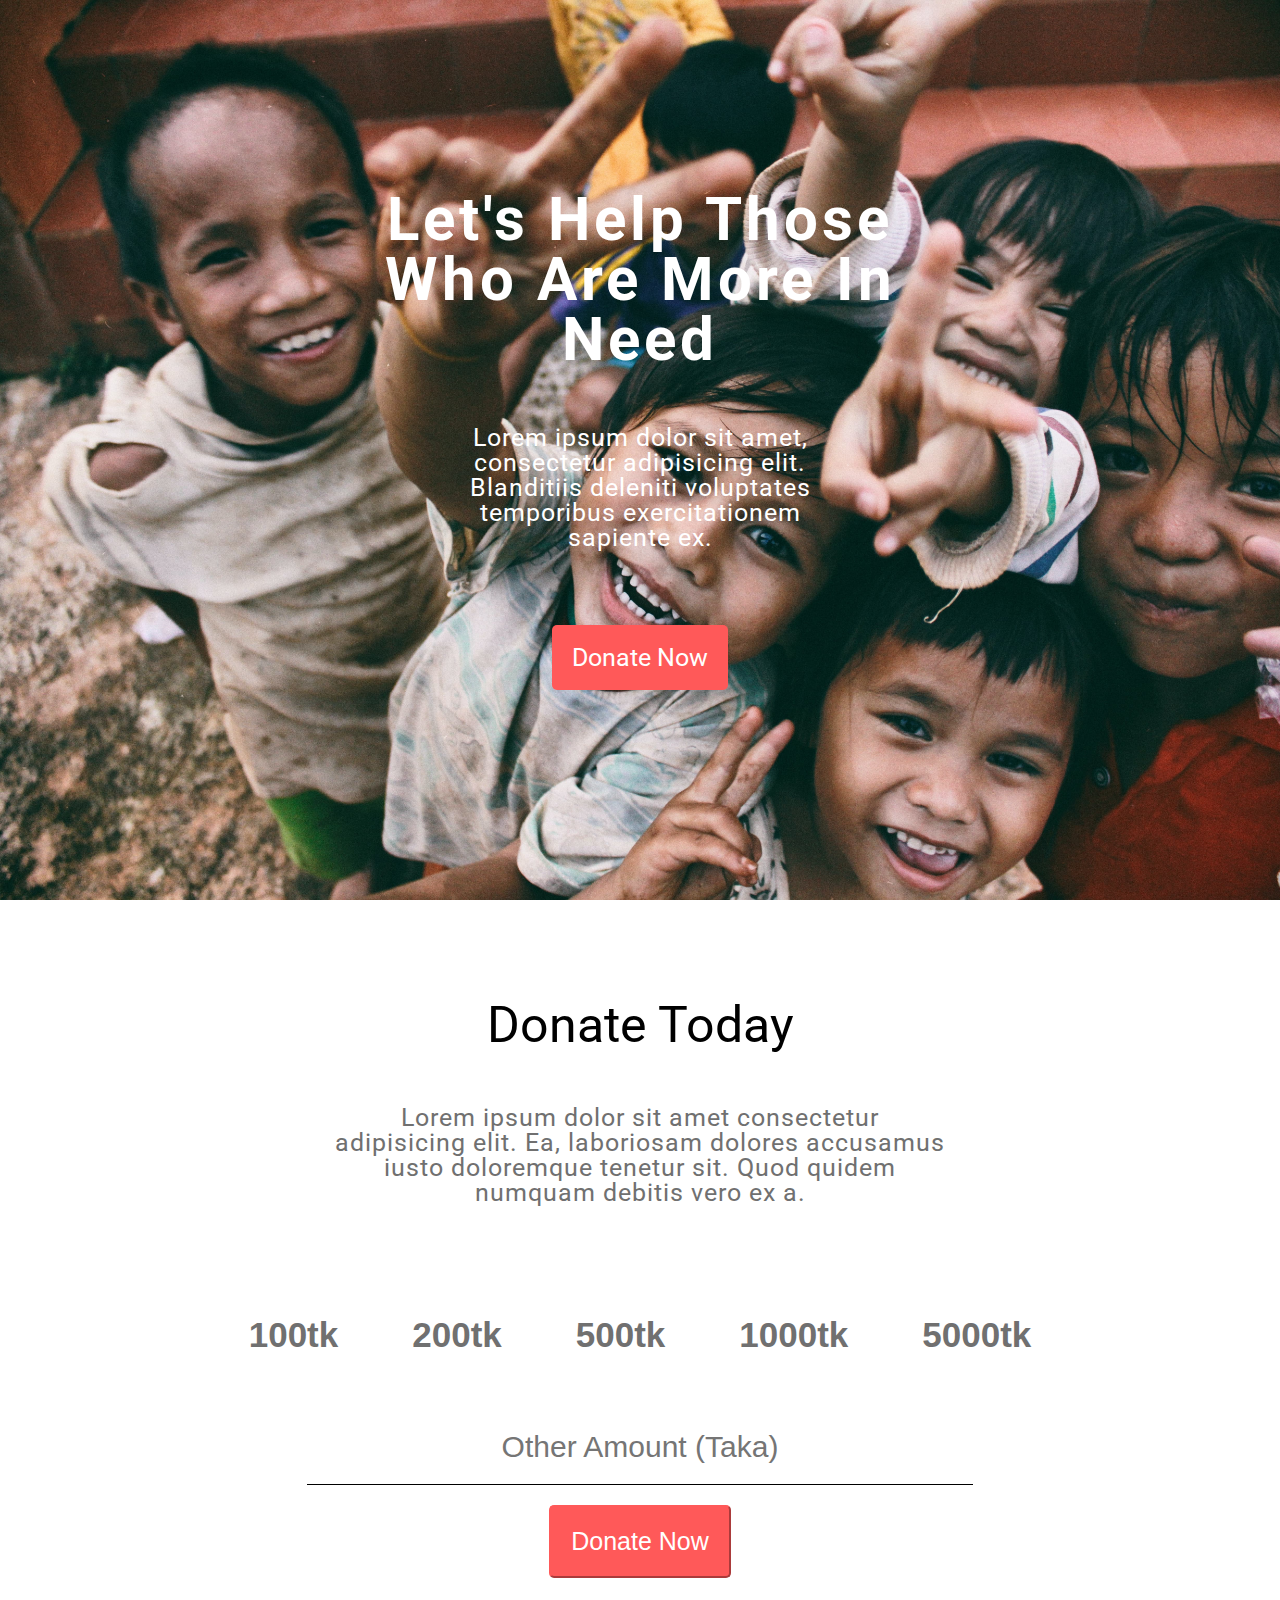
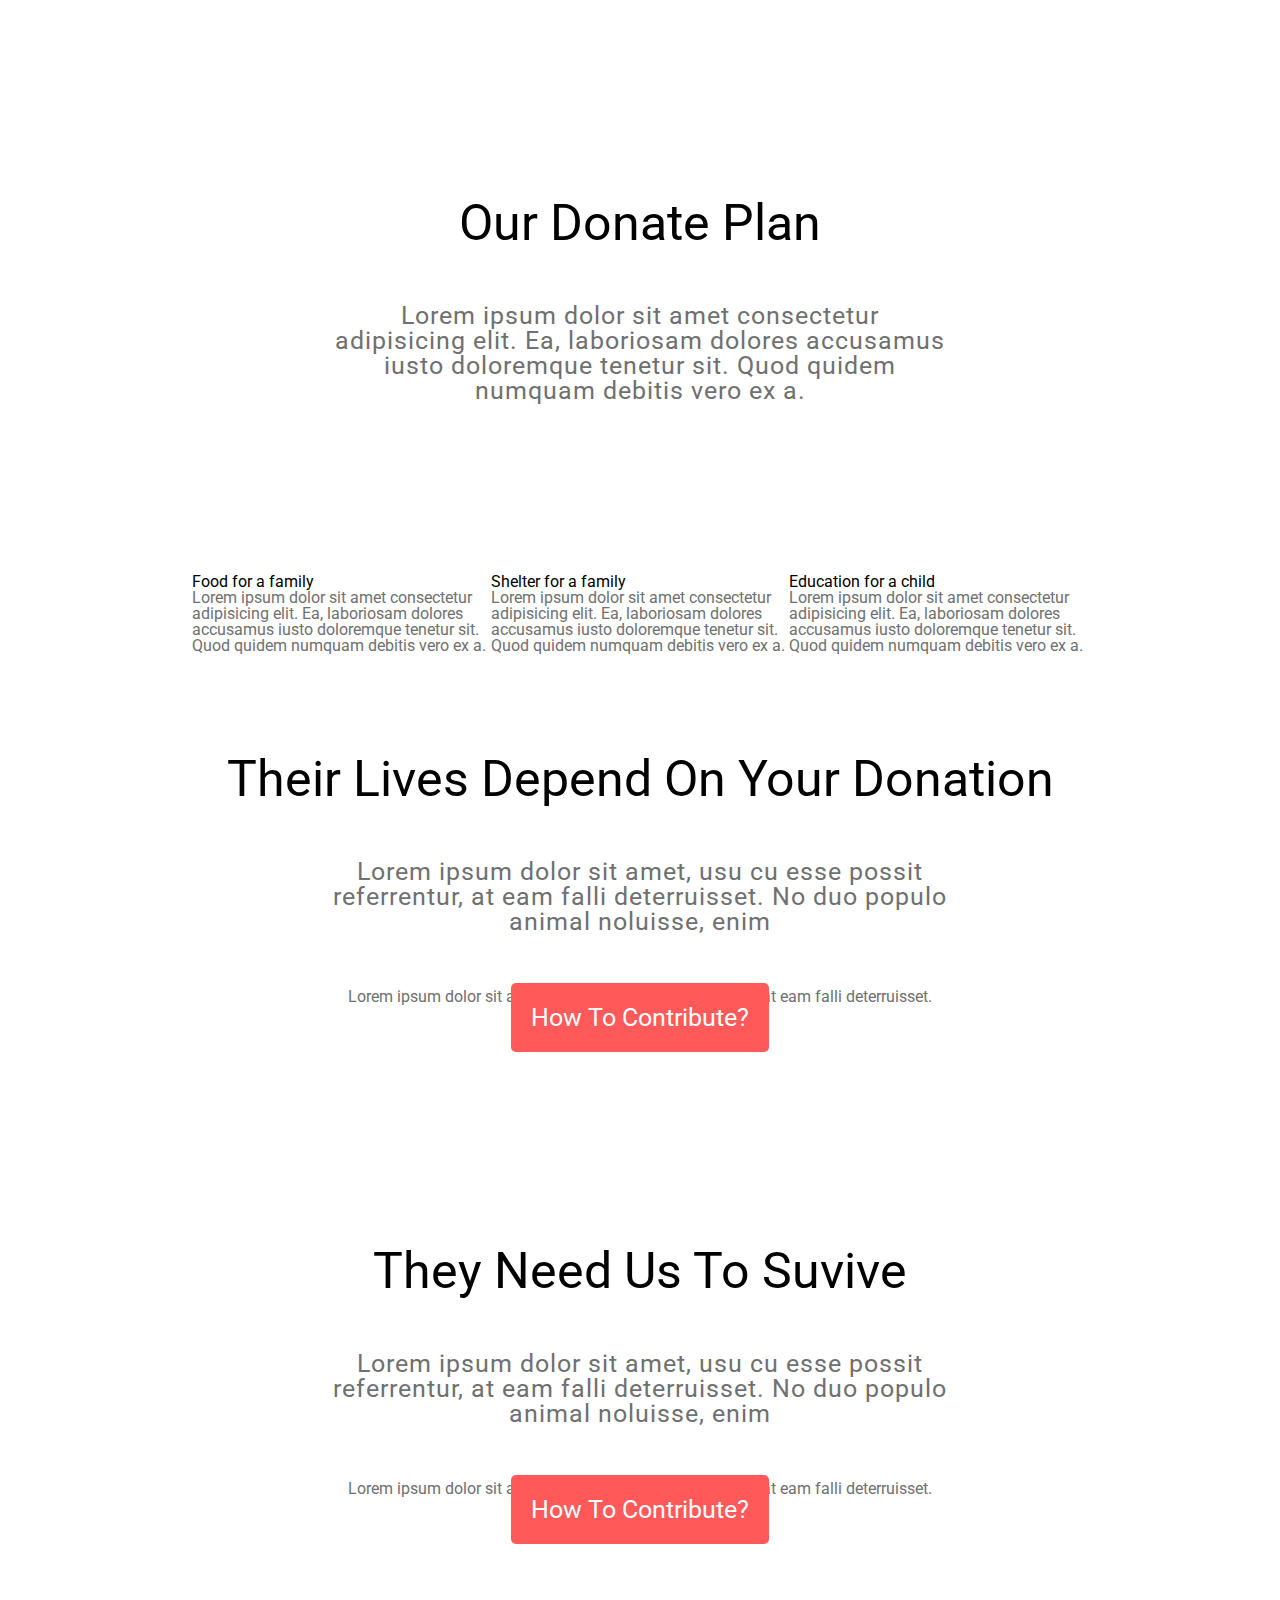
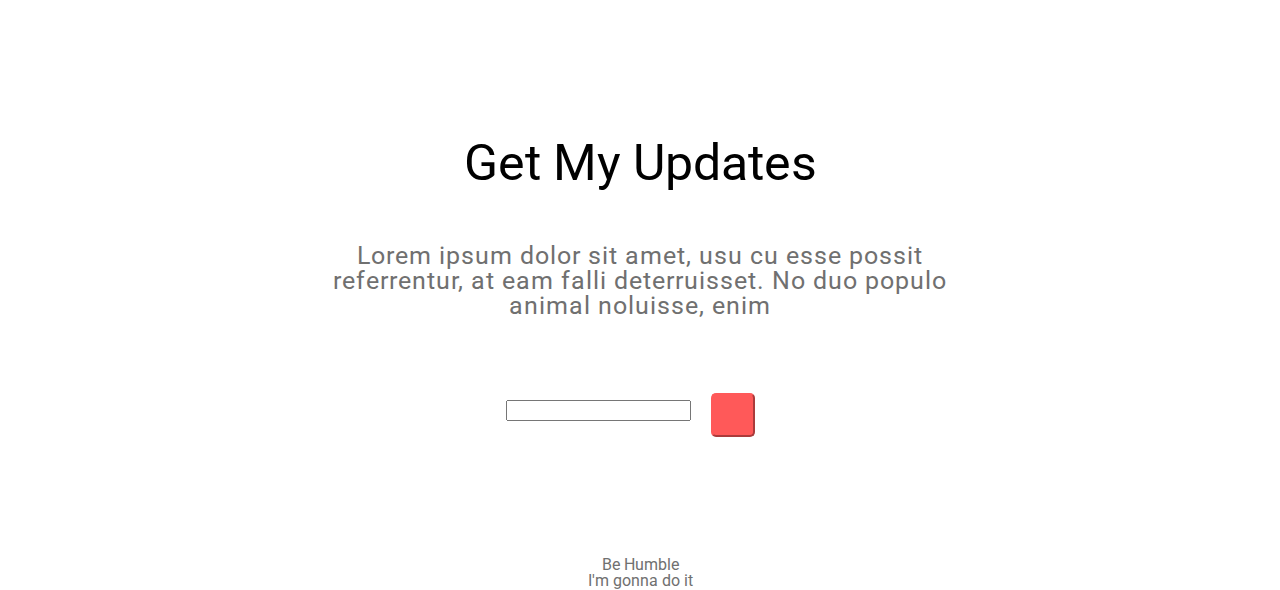
==== html-css/defis/donate-today/index.html @ 815be714 "Add Donate Today project" ====
<!DOCTYPE html>
<html lang="en">
<head>
    <meta charset="UTF-8">
    <meta http-equiv="X-UA-Compatible" content="IE=edge">
    <meta name="viewport" content="width=device-width, initial-scale=1.0">
    <title>Donate Today</title>
    <!-- Import Google Fonts -->
    <link rel="preconnect" href="https://fonts.googleapis.com">
    <link rel="preconnect" href="https://fonts.gstatic.com" crossorigin>
    <link href="https://fonts.googleapis.com/css2?family=Roboto:ital,wght@0,100;0,300;0,400;0,500;0,700;0,900;1,100;1,300;1,400;1,500;1,700;1,900&display=swap" rel="stylesheet">
    <!-- Import CSS styles -->
    <link rel="stylesheet" href="assets/styles/style.css">
</head>
<body>

    <header>
        <h1>Let's help those who are more in need</h1>
        <p>Lorem ipsum dolor sit amet, consectetur adipisicing elit. Blanditiis deleniti voluptates temporibus exercitationem sapiente ex.</p>
        <a href="#donate-now">Donate now</a>
    </header>

    <main>
        <section id="donate-now">
            <h2>Donate today</h2>
            <p>Lorem ipsum dolor sit amet consectetur adipisicing elit. Ea, laboriosam dolores accusamus iusto doloremque tenetur sit. Quod quidem numquam debitis vero ex a.</p>
            <form action="">
                <div class="choice">
                    <button>100tk</button>
                    <button>200tk</button>
                    <button>500tk</button>
                    <button>1000tk</button>
                    <button>5000tk</button>
                </div>
                <input type="text" placeholder="Other Amount (Taka)">
                <div>
                    <input type="submit" value="Donate now">
                </div>
            </form>
            
        </section>
        <section>
            <h2>Our donate plan</h2>
            <p>Lorem ipsum dolor sit amet consectetur adipisicing elit. Ea, laboriosam dolores accusamus iusto doloremque tenetur sit. Quod quidem numquam debitis vero ex a.</p>
        </section>
        <section class="card-section">
            <div class="card-item">
                <img src="" alt="" loading="lazy">
                <h3>Food for a family</h3>
                <p>Lorem ipsum dolor sit amet consectetur adipisicing elit. Ea, laboriosam dolores accusamus iusto doloremque tenetur sit. Quod quidem numquam debitis vero ex a.</p>
            </div>
            <div class="card-item">
                <img src="" alt="" loading="lazy">
                <h3>Shelter for a family</h3>
                <p>Lorem ipsum dolor sit amet consectetur adipisicing elit. Ea, laboriosam dolores accusamus iusto doloremque tenetur sit. Quod quidem numquam debitis vero ex a.</p>
            </div>
            <div class="card-item">
                <img src="" alt="" loading="lazy">
                <h3>Education for a child</h3>
                <p>Lorem ipsum dolor sit amet consectetur adipisicing elit. Ea, laboriosam dolores accusamus iusto doloremque tenetur sit. Quod quidem numquam debitis vero ex a.</p>
            </div>
        </section>
        <section>
            <div>
                <h2>Their lives depend on your donation</h2>
                <p>Lorem ipsum dolor sit amet, usu cu esse possit referrentur, at eam falli deterruisset. No duo populo animal noluisse, enim</p>
                <p>Lorem ipsum dolor sit amet, usu cu esse possit referrentur, at eam falli deterruisset.</p>
                <a href="">How to Contribute?</a> 
            </div>
            <img src="" alt="" loading="lazy">
        </section>
        <section class="reverse">
            <div>
                <h2>They need us to suvive</h2>
                <p>Lorem ipsum dolor sit amet, usu cu esse possit referrentur, at eam falli deterruisset. No duo populo animal noluisse, enim</p>
                <p>Lorem ipsum dolor sit amet, usu cu esse possit referrentur, at eam falli deterruisset.</p>
                <a href="">How to Contribute?</a>  
            </div>
            <img src="" alt="" loading="lazy">
        </section>
        <section>
            <h2>Get My Updates</h2>
            <p>Lorem ipsum dolor sit amet, usu cu esse possit referrentur, at eam falli deterruisset. No duo populo animal noluisse, enim</p>
            <form action="">
                <input type="text"><button></button>
            </form>
        </section>
    </main>

    <footer>
        <p>Be Humble</p>
        <p>I'm gonna do it</p>
    </footer>
</body>
</html>
---- html-css/defis/donate-today/assets/styles/style.css ----
/* This file manages all CSS files */

/* Reset CSS */
@import "reset.css";

/* Import common */
@import "fonts.css";
@import "global.css";

/* Import components */
@import "header.css";
@import "main.css";
@import "footer.css";
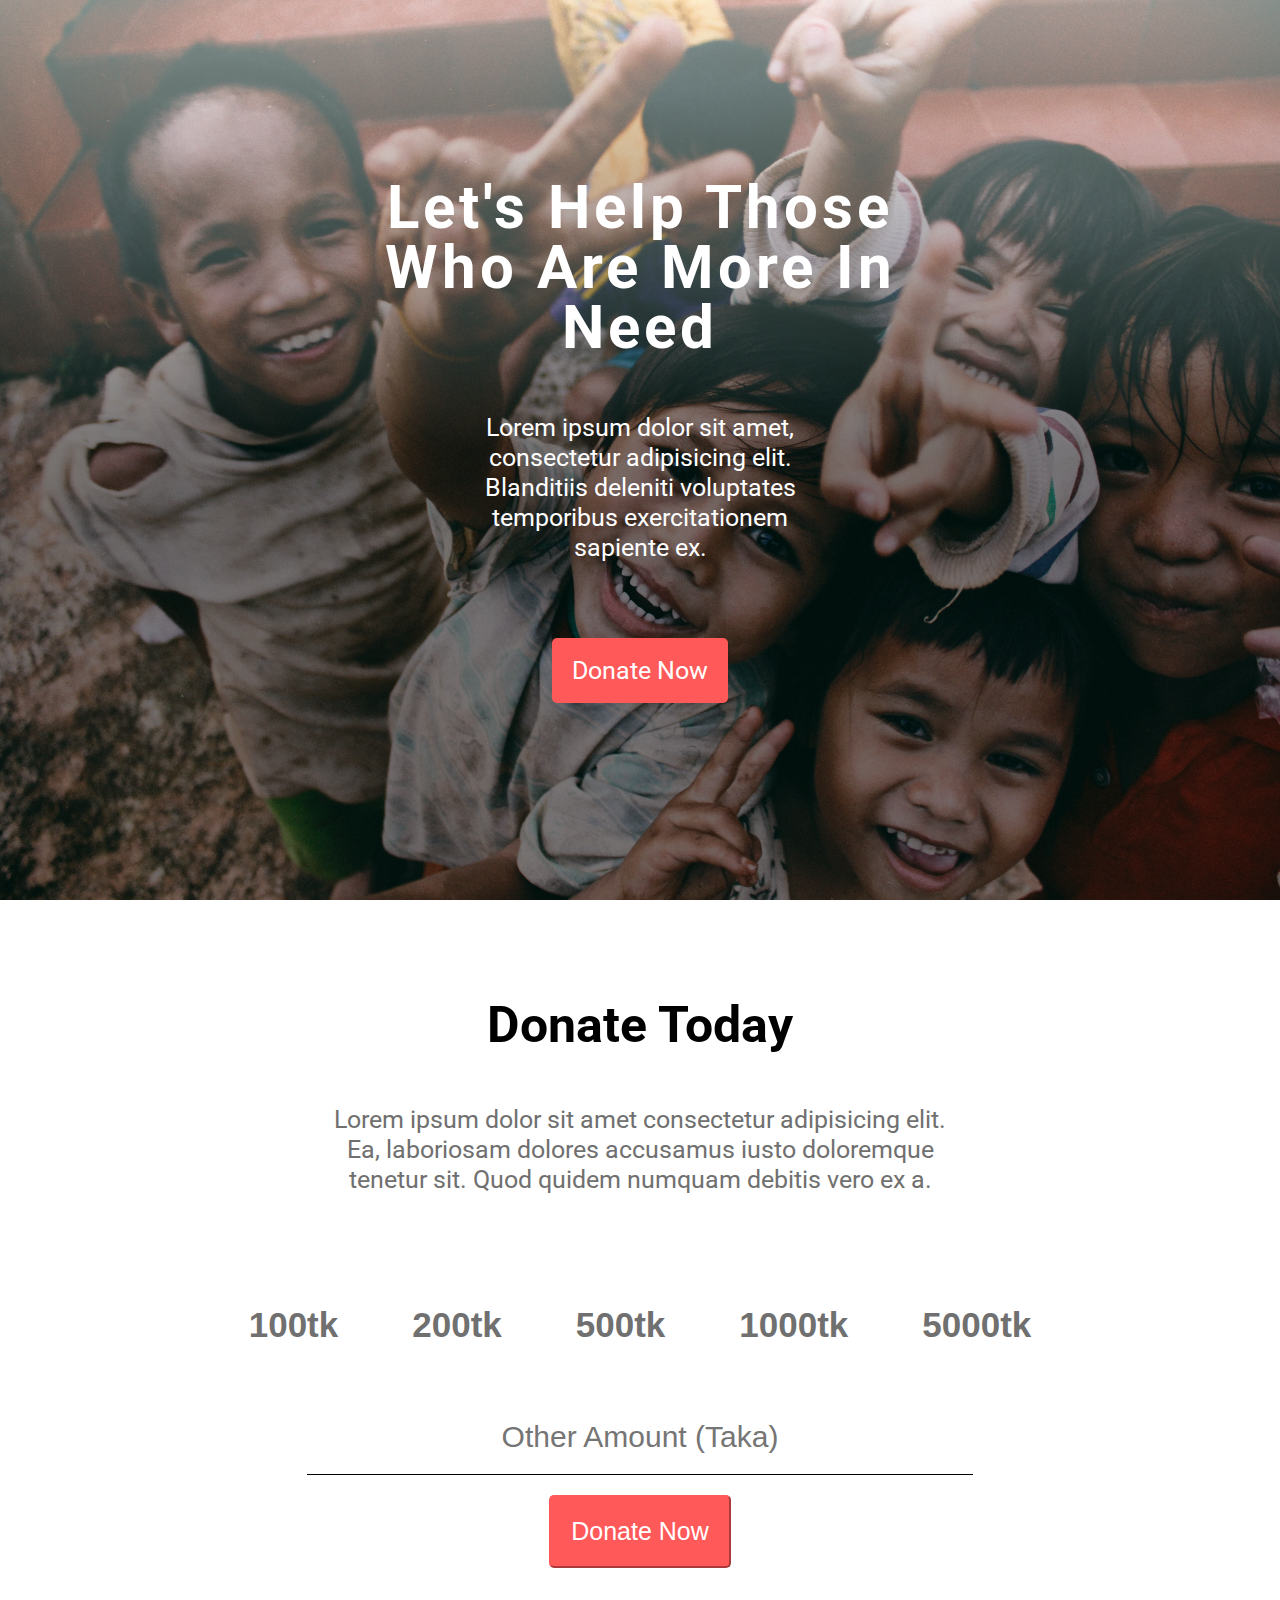
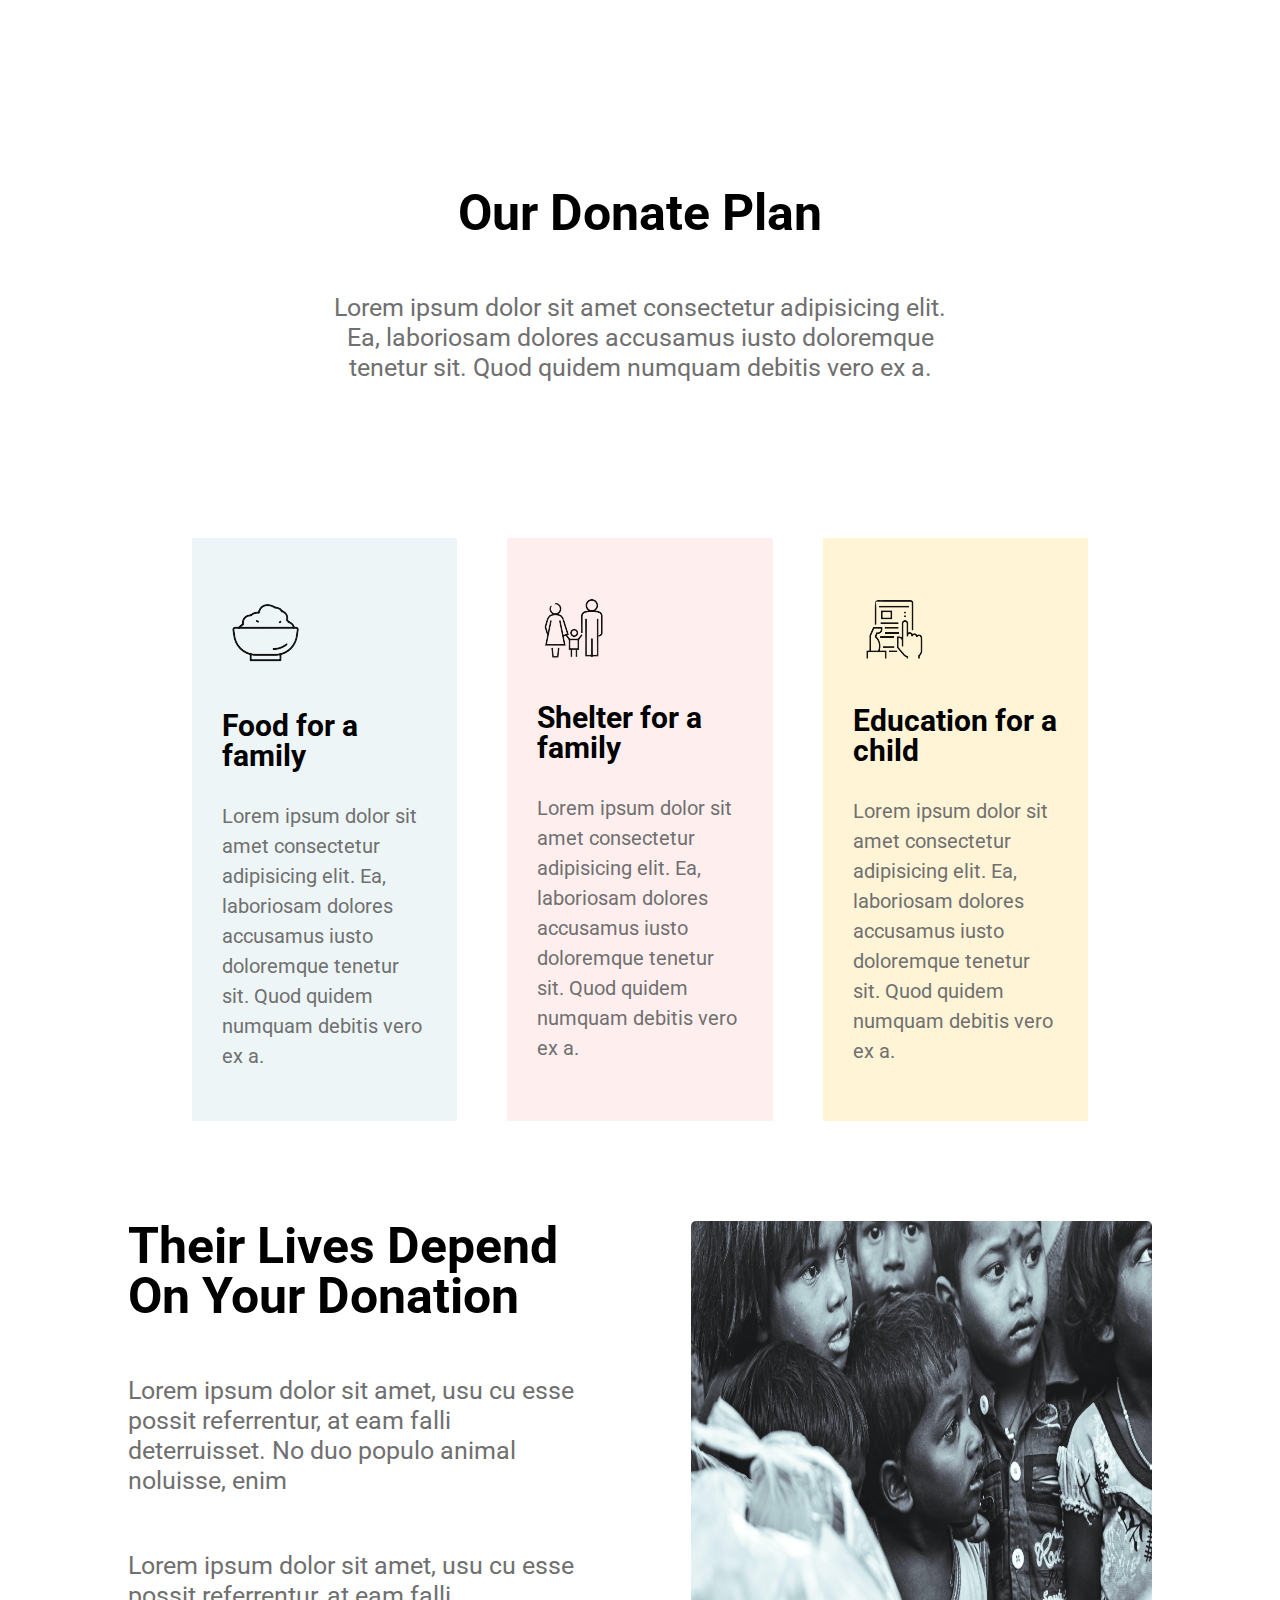
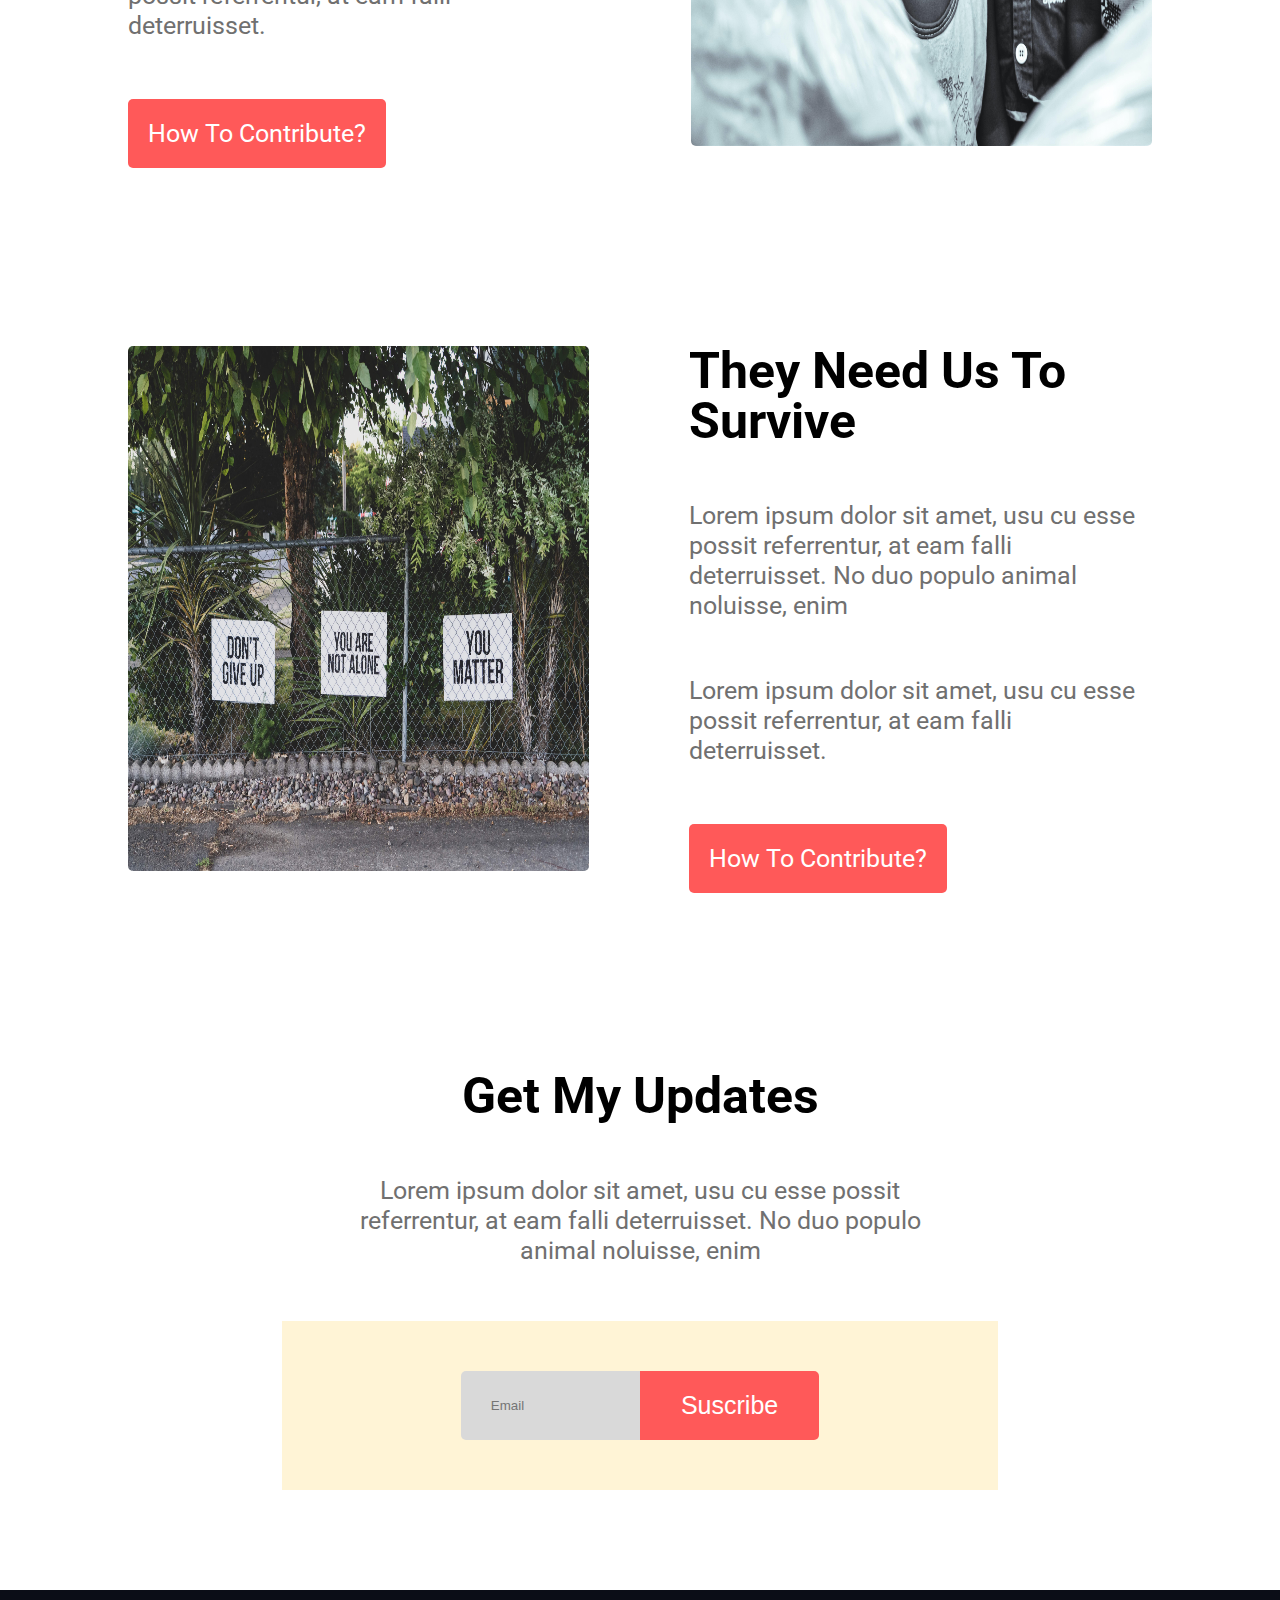
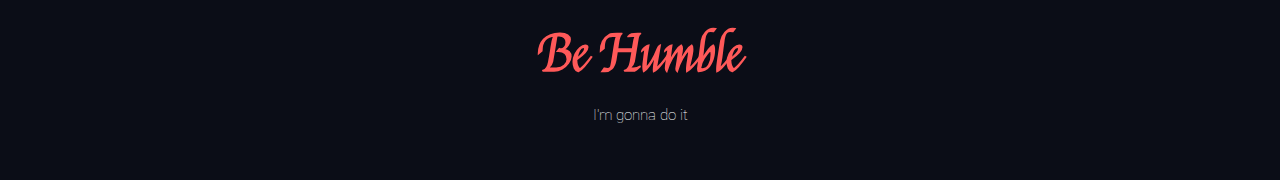
==== commit 1a760dd3: "Update Donate Today" ====
--- a/html-css/defis/donate-today/index.html
+++ b/html-css/defis/donate-today/index.html
@@ -8,7 +8,7 @@
     <!-- Import Google Fonts -->
     <link rel="preconnect" href="https://fonts.googleapis.com">
     <link rel="preconnect" href="https://fonts.gstatic.com" crossorigin>
-    <link href="https://fonts.googleapis.com/css2?family=Roboto:ital,wght@0,100;0,300;0,400;0,500;0,700;0,900;1,100;1,300;1,400;1,500;1,700;1,900&display=swap" rel="stylesheet">
+    <link href="https://fonts.googleapis.com/css2?family=Felipa&family=Roboto:ital,wght@0,100;0,300;0,400;0,500;0,700;0,900;1,100;1,300;1,400;1,500;1,700;1,900&display=swap" rel="stylesheet">
     <!-- Import CSS styles -->
     <link rel="stylesheet" href="assets/styles/style.css">
 </head>
@@ -26,11 +26,11 @@
             <p>Lorem ipsum dolor sit amet consectetur adipisicing elit. Ea, laboriosam dolores accusamus iusto doloremque tenetur sit. Quod quidem numquam debitis vero ex a.</p>
             <form action="">
                 <div class="choice">
-                    <button>100tk</button>
-                    <button>200tk</button>
-                    <button>500tk</button>
-                    <button>1000tk</button>
-                    <button>5000tk</button>
+                    <button type="button">100tk</button>
+                    <button type="button">200tk</button>
+                    <button type="button">500tk</button>
+                    <button type="button">1000tk</button>
+                    <button type="button">5000tk</button>
                 </div>
                 <input type="text" placeholder="Other Amount (Taka)">
                 <div>
@@ -45,44 +45,49 @@
         </section>
         <section class="card-section">
             <div class="card-item">
-                <img src="" alt="" loading="lazy">
+                <img src="assets/images/bowl.png" alt="Bowl icon" loading="lazy">
                 <h3>Food for a family</h3>
                 <p>Lorem ipsum dolor sit amet consectetur adipisicing elit. Ea, laboriosam dolores accusamus iusto doloremque tenetur sit. Quod quidem numquam debitis vero ex a.</p>
             </div>
             <div class="card-item">
-                <img src="" alt="" loading="lazy">
+                <img src="assets/images/family.png" alt="Family icon" loading="lazy">
                 <h3>Shelter for a family</h3>
                 <p>Lorem ipsum dolor sit amet consectetur adipisicing elit. Ea, laboriosam dolores accusamus iusto doloremque tenetur sit. Quod quidem numquam debitis vero ex a.</p>
             </div>
             <div class="card-item">
-                <img src="" alt="" loading="lazy">
+                <img src="assets/images/doc.png" alt="doc icon" loading="lazy">
                 <h3>Education for a child</h3>
                 <p>Lorem ipsum dolor sit amet consectetur adipisicing elit. Ea, laboriosam dolores accusamus iusto doloremque tenetur sit. Quod quidem numquam debitis vero ex a.</p>
             </div>
         </section>
-        <section>
+        <section class="block-media-text">
             <div>
                 <h2>Their lives depend on your donation</h2>
                 <p>Lorem ipsum dolor sit amet, usu cu esse possit referrentur, at eam falli deterruisset. No duo populo animal noluisse, enim</p>
                 <p>Lorem ipsum dolor sit amet, usu cu esse possit referrentur, at eam falli deterruisset.</p>
                 <a href="">How to Contribute?</a> 
             </div>
-            <img src="" alt="" loading="lazy">
+            <img src="assets/images/donation.jpg" alt="" loading="lazy">
         </section>
-        <section class="reverse">
+        <section class="block-media-text">
             <div>
-                <h2>They need us to suvive</h2>
+                <h2>They need us to survive</h2>
                 <p>Lorem ipsum dolor sit amet, usu cu esse possit referrentur, at eam falli deterruisset. No duo populo animal noluisse, enim</p>
                 <p>Lorem ipsum dolor sit amet, usu cu esse possit referrentur, at eam falli deterruisset.</p>
                 <a href="">How to Contribute?</a>  
             </div>
-            <img src="" alt="" loading="lazy">
+            <img src="assets/images/survive.jpg" alt="" loading="lazy">
         </section>
-        <section>
+        <section class="newsletter">
             <h2>Get My Updates</h2>
             <p>Lorem ipsum dolor sit amet, usu cu esse possit referrentur, at eam falli deterruisset. No duo populo animal noluisse, enim</p>
             <form action="">
-                <input type="text"><button></button>
+                <div>
+                    <input type="text" type="email" placeholder="Email" required>
+                </div>
+                <div>
+                    <input type="submit" value="Suscribe">
+                </div>
             </form>
         </section>
     </main>
--- a/html-css/defis/donate-today/assets/styles/style.css
+++ b/html-css/defis/donate-today/assets/styles/style.css
@@ -4,7 +4,6 @@
 @import "reset.css";
 
 /* Import common */
-@import "fonts.css";
 @import "global.css";
 
 /* Import components */
